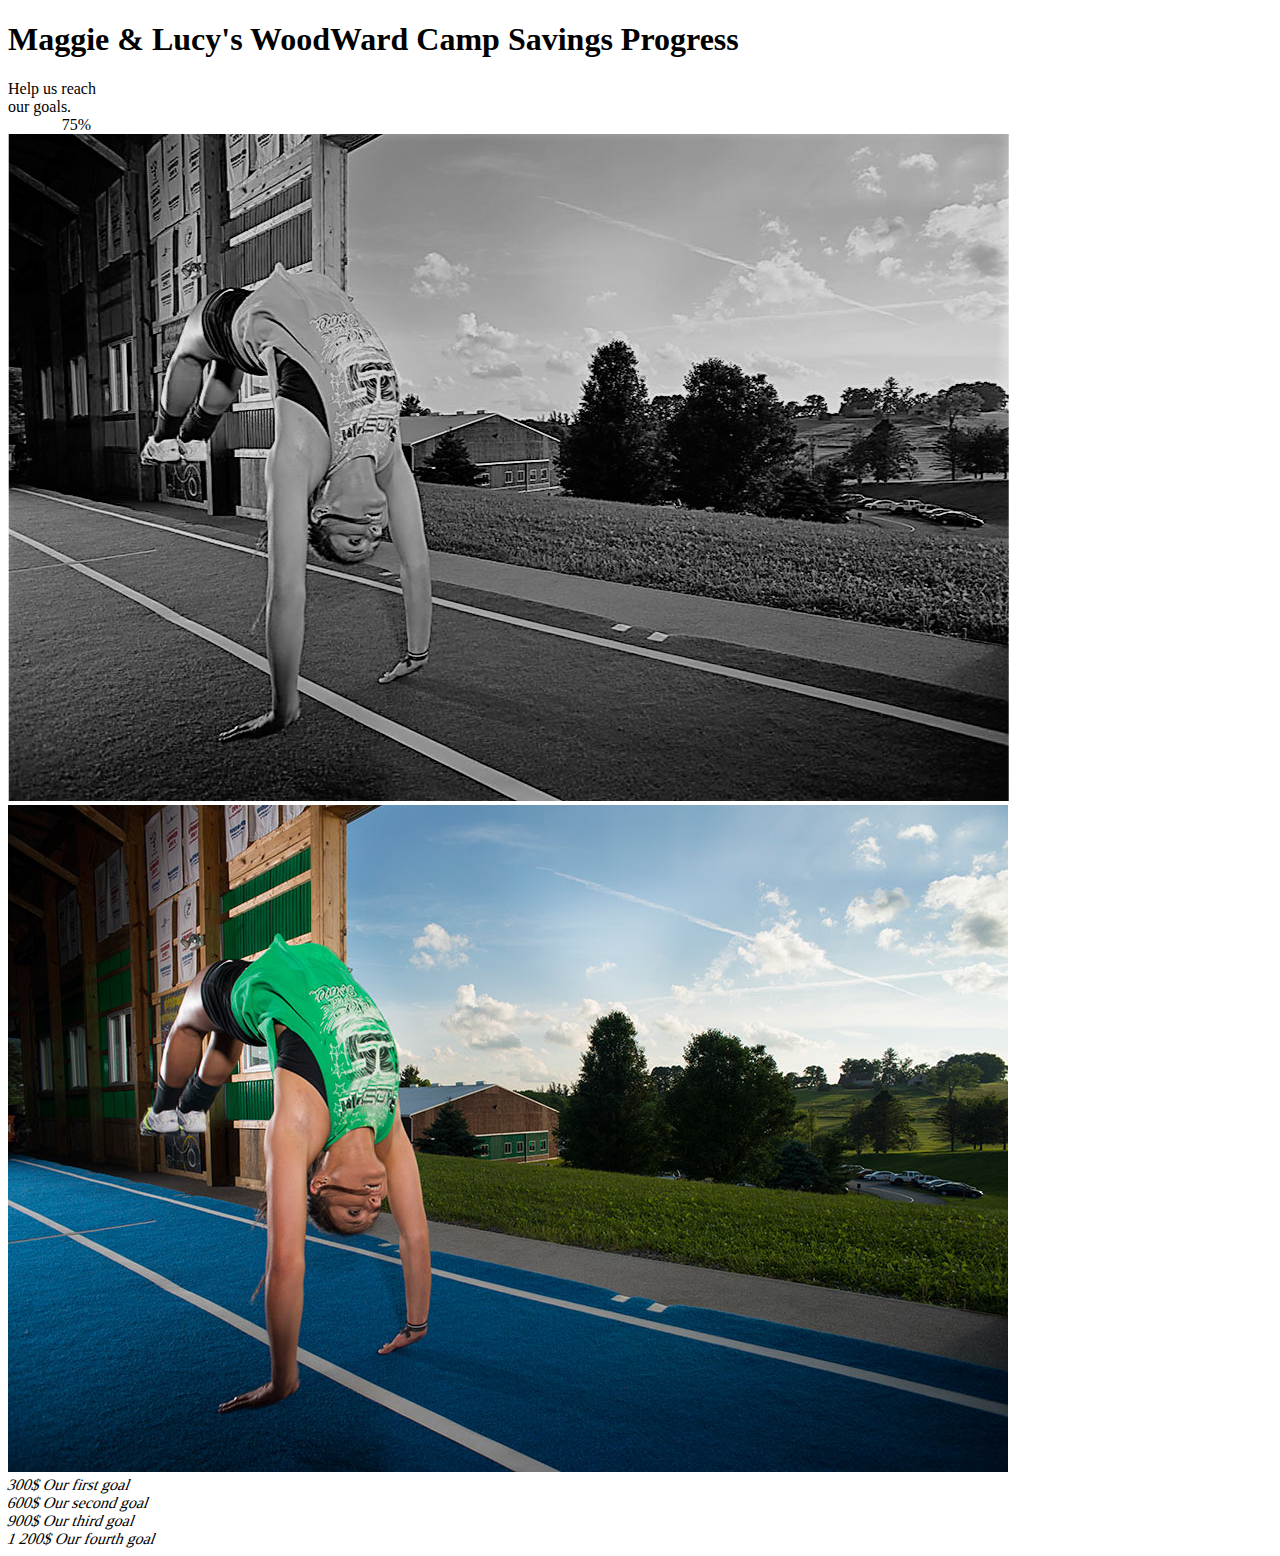
==== index.html @ e4cbbcf6 "Add files via upload" ====
<!DOCTYPE html>
<html lang="en">
<head>
    <meta charset="UTF-8">
    <title>MonkeyApp</title>
    <link href="http://www.jqueryscript.net/css/jquerysctipttop.css" rel="stylesheet" type="text/css">
    <link rel="stylesheet" href="https://maxcdn.bootstrapcdn.com/bootstrap/4.0.0-beta/css/bootstrap.min.css" integrity="sha384-/Y6pD6FV/Vv2HJnA6t+vslU6fwYXjCFtcEpHbNJ0lyAFsXTsjBbfaDjzALeQsN6M" crossorigin="anonymous">
    <link href="http://www.holisticanalyticswnc.com/MonkeyApp/Beau/jquery-goal-slider.css" rel="stylesheet" type="text/css">
    <link href="http://www.holisticanalyticswnc.com/MonkeyApp/Beau/jquery-goal-slider.scss" rel="stylesheet" type="text/css">

</head>
<body>
<div class="cssload-container">
    <div class="cssload-whirlpool"></div>
    <div class="container">
        <h1 class="text-center">Maggie & Lucy's WoodWard Camp Savings Progress</h1>
        <div class="jgs__container" style="opacity: 1;">
            <div class="jgs__motivational active">
                Help us reach <br> our goals.
            </div>
            <div class="jgs__image-container">
                <div class="jgs__percentage-container active" style="margin-left: 53.7315px; left: 76%;">
                    <span class="jgs__percentage-value">75%</span>
                </div>
                <div class="jgs__overlay-container" style="transform: skewX(-20deg); width: 25%;">
                    <img class="jgs__overlay-image" src="overlay.jpg" alt="" style="transform: skewX(20deg);">
                </div>
                <img class="jgs__image-base" src="original.jpg" alt="">
            </div>
            <div class="jgs__steps-container">
                <div class="jgs__steps-highlighted" style="transform: skewX(-20deg);"></div>
                <div class="jgs__step" style="transform: skewX(-20deg);">
                    <span class="jgs__sum-goal" style="transform: skewX(20deg);">300$</span>
                    <span class="jgs__goal" style="transform: skewX(20deg);">Our first goal</span>
                </div>
                <div class="jgs__step" style="transform: skewX(-20deg);">
                    <span class="jgs__sum-goal" style="transform: skewX(20deg);">600$</span>
                    <span class="jgs__goal" style="transform: skewX(20deg);">Our second goal</span>
                </div>
                <div class="jgs__step" style="transform: skewX(-20deg);">
                    <span class="jgs__sum-goal" style="transform: skewX(20deg);">900$</span>
                    <span class="jgs__goal" style="transform: skewX(20deg);">Our third goal</span>
                </div>
                <div class="jgs__step" style="transform: skewX(-20deg);">
                    <span class="jgs__sum-goal" style="transform: skewX(20deg);">1 200$</span>
                    <span class="jgs__goal" style="transform: skewX(20deg);">Our fourth goal</span>
                </div>
            </div>
        </div>
    </div>
    <script src="https://code.jquery.com/jquery-3.2.1.min.js"
            integrity="sha256-hwg4gsxgFZhOsEEamdOYGBf13FyQuiTwlAQgxVSNgt4="
            crossorigin="anonymous"></script>
    <script src="http://www.holisticanalyticswnc.com/MonkeyApp/Beau/jquery-goal-slider.js"></script>
    <script>

        $(document).ready(function () {
            $.ajax({
            type: "POST",
            url: 'http://www.holisticanalyticswnc.com/MonkeyApp/Beau/dbctest.php',
            data: {},
            success: function(data) {
                trr=JSON.parse(data);
                //process data returned from php
                goal=1200;
                currentM=trr.MagBalance;
                //get current variable values
                ratioM=(currentM/goal)*100;
                //calculate ratio
                $('.jgs__steps-highlighted').css("width",ratioM);
                $('.jgs__percentage-value').text('So Far:'+currentM+' dollars');
                $('.jgs__container').goalSlider({
                    percentage: ratioM,
                    duration: 6023,
                    delay: 3000,
                    slantDegree: 20
                });        }
        });

        });


    </script>

</div></body></html>
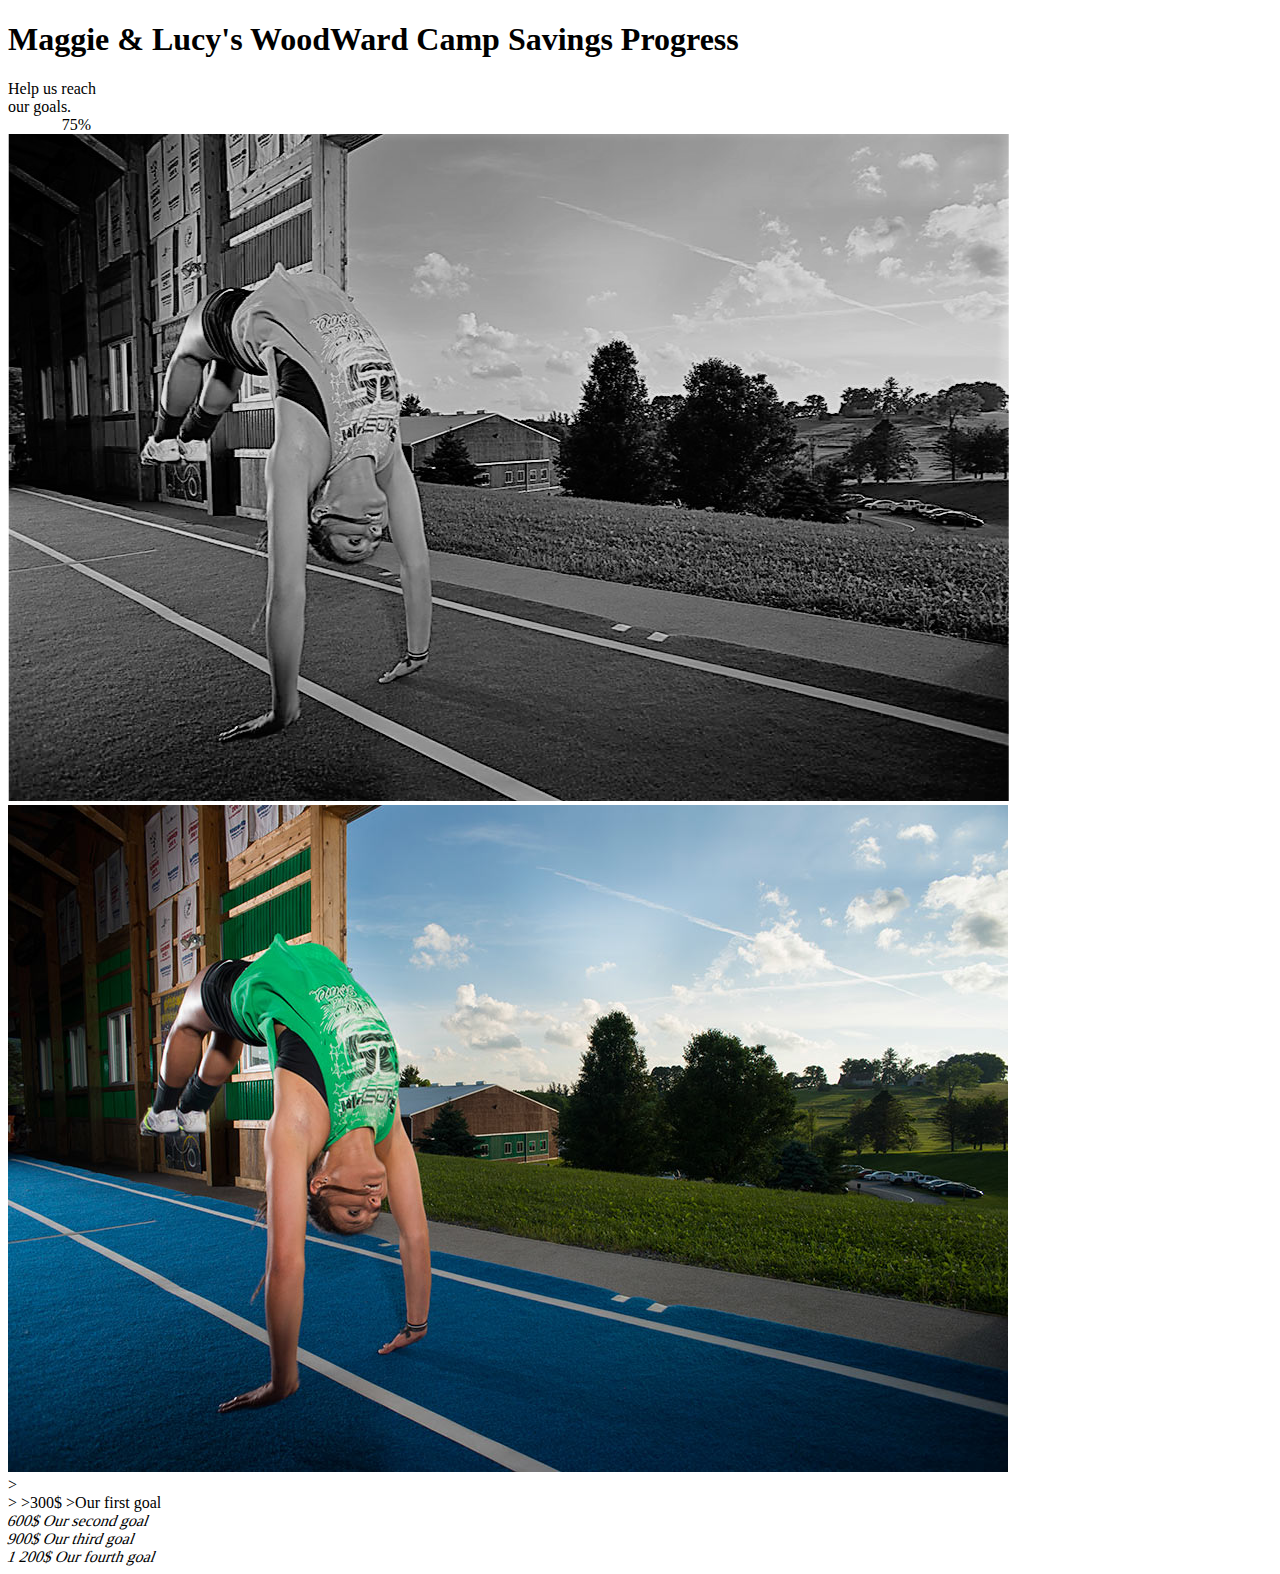
==== commit bc199988: "Add files via upload" ====
--- a/index.html
+++ b/index.html
@@ -4,6 +4,9 @@
 <head>
     <meta charset="UTF-8">
     <title>MonkeyApp</title>
+    <script src="https://code.jquery.com/jquery-3.2.1.min.js"
+                                    integrity="sha256-hwg4gsxgFZhOsEEamdOYGBf13FyQuiTwlAQgxVSNgt4="
+                                    crossorigin="anonymous"></script>
     <link href="http://www.jqueryscript.net/css/jquerysctipttop.css" rel="stylesheet" type="text/css">
     <link rel="stylesheet" href="https://maxcdn.bootstrapcdn.com/bootstrap/4.0.0-beta/css/bootstrap.min.css" integrity="sha384-/Y6pD6FV/Vv2HJnA6t+vslU6fwYXjCFtcEpHbNJ0lyAFsXTsjBbfaDjzALeQsN6M" crossorigin="anonymous">
     <link href="http://www.holisticanalyticswnc.com/MonkeyApp/Beau/jquery-goal-slider.css" rel="stylesheet" type="text/css">
@@ -29,10 +32,10 @@
                 <img class="jgs__image-base" src="original.jpg" alt="">
             </div>
             <div class="jgs__steps-container">
-                <div class="jgs__steps-highlighted" style="transform: skewX(-20deg);"></div>
-                <div class="jgs__step" style="transform: skewX(-20deg);">
-                    <span class="jgs__sum-goal" style="transform: skewX(20deg);">300$</span>
-                    <span class="jgs__goal" style="transform: skewX(20deg);">Our first goal</span>
+                <div class="jgs__steps-highlighted" <!--style="transform: skewX(-20deg);"-->></div>
+                <div class="jgs__step" <!--style="transform: skewX(-20deg);"-->>
+                    <span class="jgs__sum-goal" <!--style="transform: skewX(20deg);"-->>300$</span>
+                    <span class="jgs__goal" <!--style="transform: skewX(20deg);"-->>Our first goal</span>
                 </div>
                 <div class="jgs__step" style="transform: skewX(-20deg);">
                     <span class="jgs__sum-goal" style="transform: skewX(20deg);">600$</span>
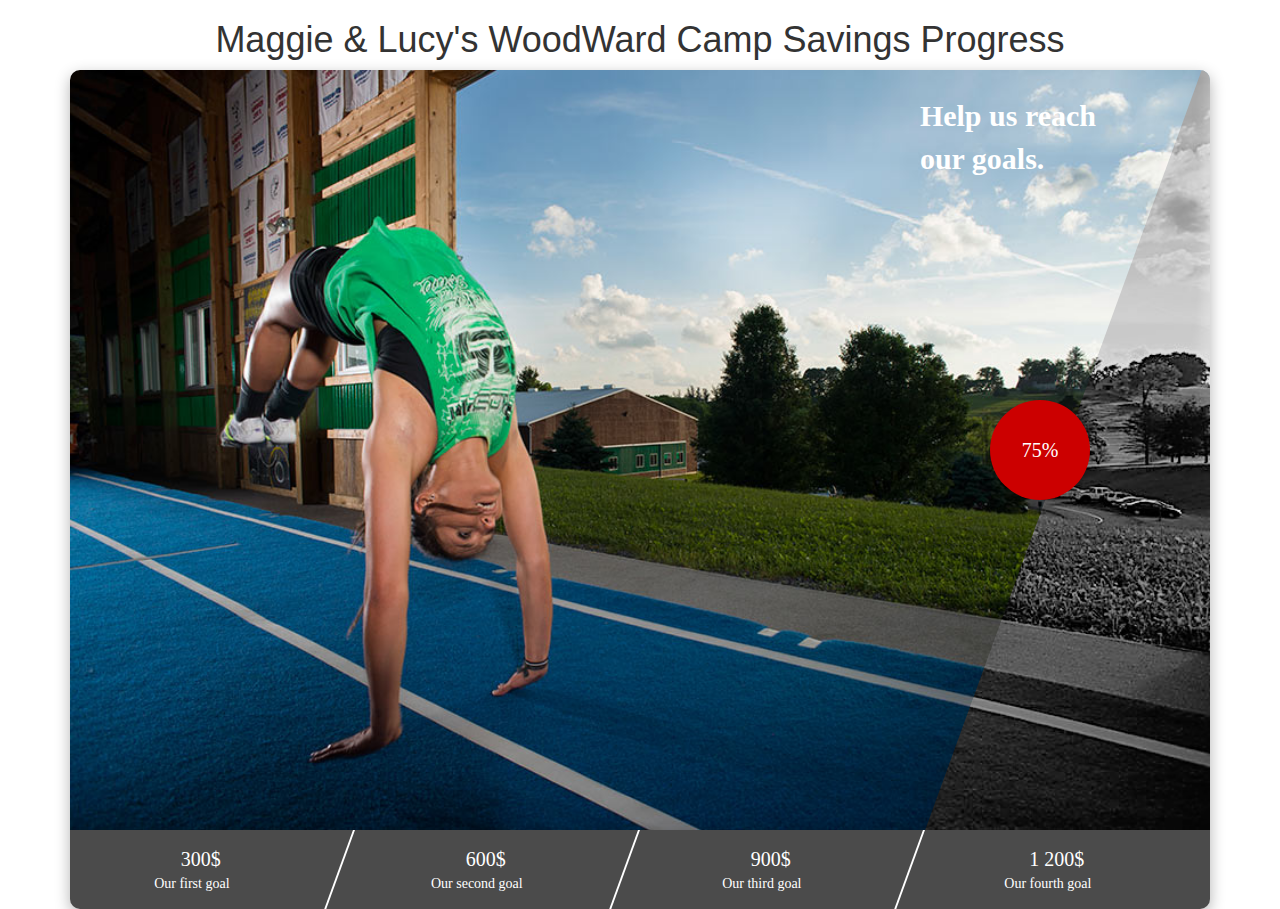
==== commit df011b8b: "Add files via upload" ====
--- a/index.html
+++ b/index.html
@@ -1,16 +1,13 @@
+
 
 <!DOCTYPE html>
 <html lang="en">
 <head>
     <meta charset="UTF-8">
     <title>MonkeyApp</title>
-    <script src="https://code.jquery.com/jquery-3.2.1.min.js"
-                                    integrity="sha256-hwg4gsxgFZhOsEEamdOYGBf13FyQuiTwlAQgxVSNgt4="
-                                    crossorigin="anonymous"></script>
     <link href="http://www.jqueryscript.net/css/jquerysctipttop.css" rel="stylesheet" type="text/css">
-    <link rel="stylesheet" href="https://maxcdn.bootstrapcdn.com/bootstrap/4.0.0-beta/css/bootstrap.min.css" integrity="sha384-/Y6pD6FV/Vv2HJnA6t+vslU6fwYXjCFtcEpHbNJ0lyAFsXTsjBbfaDjzALeQsN6M" crossorigin="anonymous">
-    <link href="http://www.holisticanalyticswnc.com/MonkeyApp/Beau/jquery-goal-slider.css" rel="stylesheet" type="text/css">
-    <link href="http://www.holisticanalyticswnc.com/MonkeyApp/Beau/jquery-goal-slider.scss" rel="stylesheet" type="text/css">
+    <link rel="stylesheet" href="http://netdna.bootstrapcdn.com/bootstrap/3.3.6/css/bootstrap.min.css">
+    <link href="jquery-goal-slider.css" rel="stylesheet" type="text/css">
 
 </head>
 <body>
@@ -32,10 +29,10 @@
                 <img class="jgs__image-base" src="original.jpg" alt="">
             </div>
             <div class="jgs__steps-container">
-                <div class="jgs__steps-highlighted" <!--style="transform: skewX(-20deg);"-->></div>
-                <div class="jgs__step" <!--style="transform: skewX(-20deg);"-->>
-                    <span class="jgs__sum-goal" <!--style="transform: skewX(20deg);"-->>300$</span>
-                    <span class="jgs__goal" <!--style="transform: skewX(20deg);"-->>Our first goal</span>
+                <div class="jgs__steps-highlighted" style="transform: skewX(-20deg);"></div>
+                <div class="jgs__step" style="transform: skewX(-20deg);">
+                    <span class="jgs__sum-goal" style="transform: skewX(20deg);">300$</span>
+                    <span class="jgs__goal" style="transform: skewX(20deg);">Our first goal</span>
                 </div>
                 <div class="jgs__step" style="transform: skewX(-20deg);">
                     <span class="jgs__sum-goal" style="transform: skewX(20deg);">600$</span>
@@ -52,16 +49,15 @@
             </div>
         </div>
     </div>
-    <script src="https://code.jquery.com/jquery-3.2.1.min.js"
-            integrity="sha256-hwg4gsxgFZhOsEEamdOYGBf13FyQuiTwlAQgxVSNgt4="
-            crossorigin="anonymous"></script>
-    <script src="http://www.holisticanalyticswnc.com/MonkeyApp/Beau/jquery-goal-slider.js"></script>
+    <script src="http://code.jquery.com/jquery-1.12.1.min.js"></script>
+    <script src="jquery-goal-slider.js"></script>
     <script>
+
 
         $(document).ready(function () {
             $.ajax({
             type: "POST",
-            url: 'http://www.holisticanalyticswnc.com/MonkeyApp/Beau/dbctest.php',
+            url: 'dbctest.php',
             data: {},
             success: function(data) {
                 trr=JSON.parse(data);
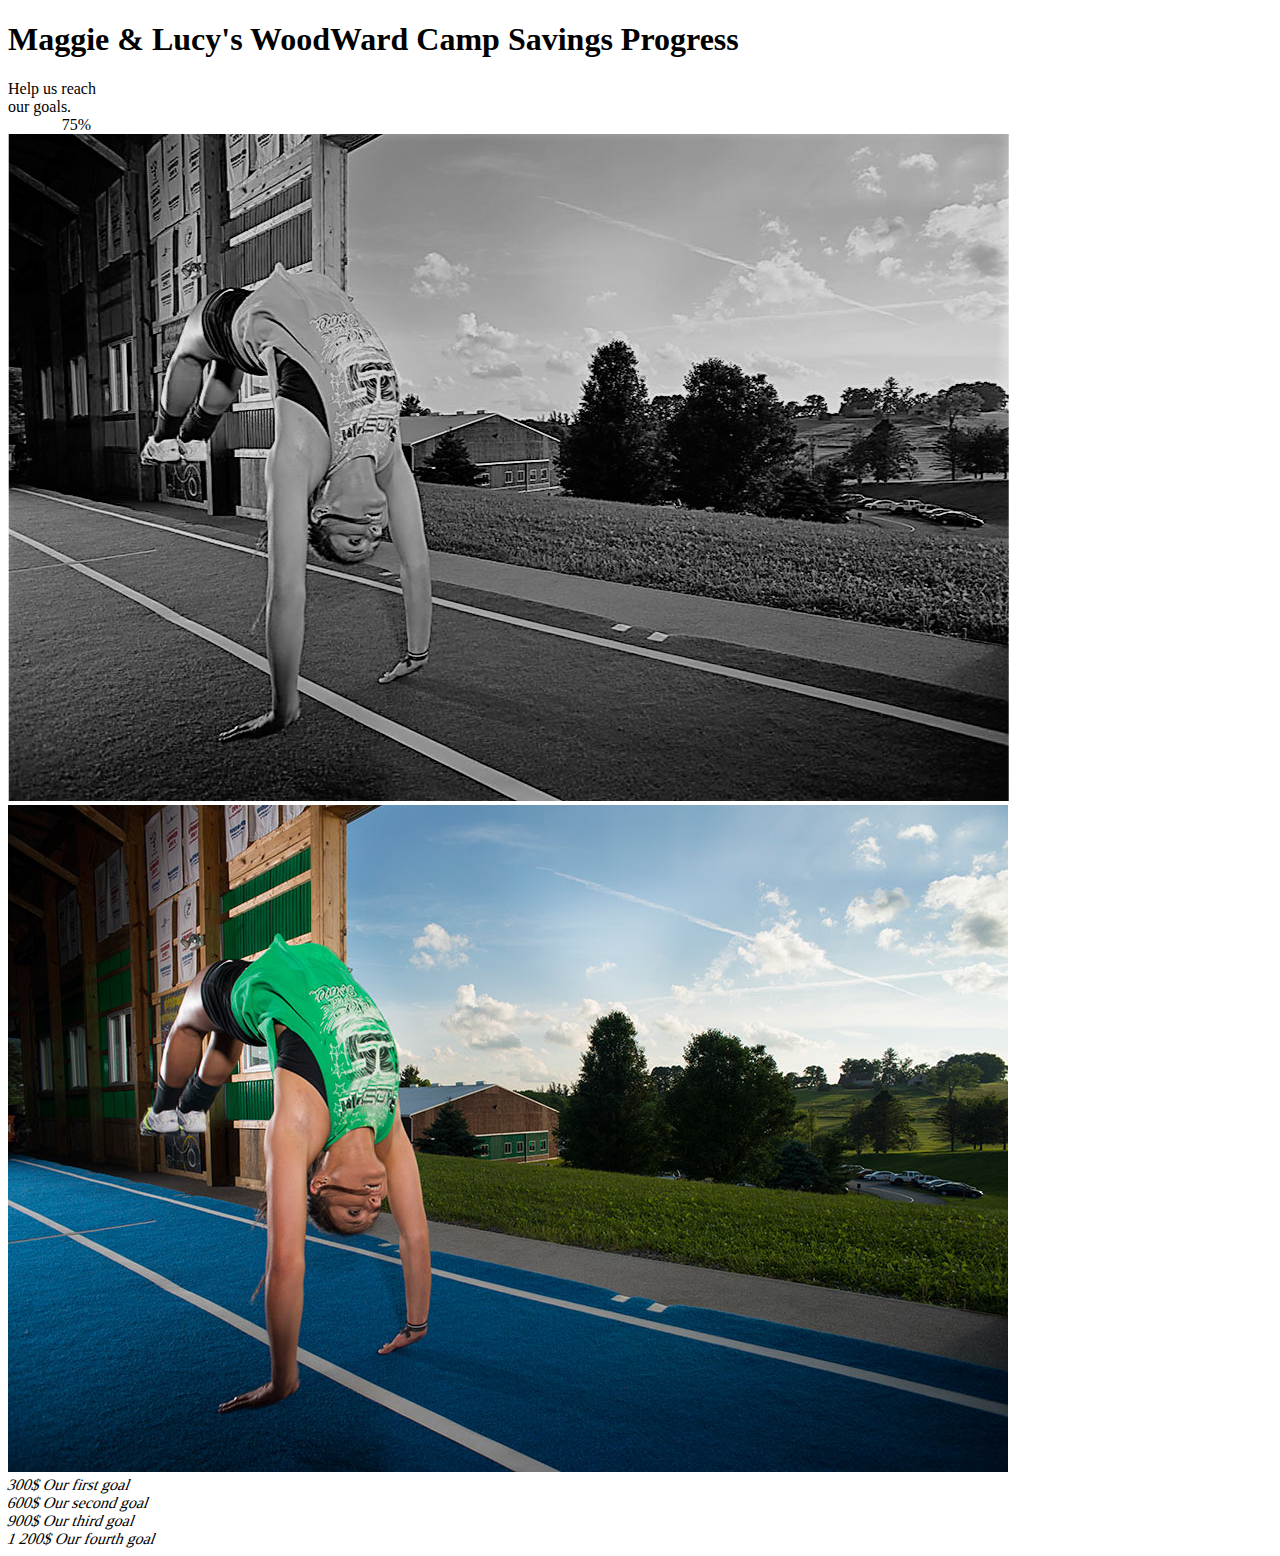
==== commit 263c1ffb: "Add files via upload" ====
--- a/index.html
+++ b/index.html
@@ -1,13 +1,14 @@
-
 
 <!DOCTYPE html>
 <html lang="en">
 <head>
     <meta charset="UTF-8">
     <title>MonkeyApp</title>
+
     <link href="http://www.jqueryscript.net/css/jquerysctipttop.css" rel="stylesheet" type="text/css">
-    <link rel="stylesheet" href="http://netdna.bootstrapcdn.com/bootstrap/3.3.6/css/bootstrap.min.css">
-    <link href="jquery-goal-slider.css" rel="stylesheet" type="text/css">
+    <link rel="stylesheet" href="https://maxcdn.bootstrapcdn.com/bootstrap/4.0.0-beta/css/bootstrap.min.css" integrity="sha384-/Y6pD6FV/Vv2HJnA6t+vslU6fwYXjCFtcEpHbNJ0lyAFsXTsjBbfaDjzALeQsN6M" crossorigin="anonymous">
+    <link href="http://www.holisticanalyticswnc.com/MonkeyApp/Beau/jquery-goal-slider.css" rel="stylesheet" type="text/css">
+    <link href="http://www.holisticanalyticswnc.com/MonkeyApp/Beau/jquery-goal-slider.scss" rel="stylesheet" type="text/css">
 
 </head>
 <body>
@@ -49,33 +50,34 @@
             </div>
         </div>
     </div>
-    <script src="http://code.jquery.com/jquery-1.12.1.min.js"></script>
-    <script src="jquery-goal-slider.js"></script>
+    <script src="https://code.jquery.com/jquery-3.2.1.min.js"
+            integrity="sha256-hwg4gsxgFZhOsEEamdOYGBf13FyQuiTwlAQgxVSNgt4="
+            crossorigin="anonymous"></script>
+    <script src="http://www.holisticanalyticswnc.com/MonkeyApp/Beau/jquery-goal-slider.js"></script>
     <script>
-
 
         $(document).ready(function () {
             $.ajax({
-            type: "POST",
-            url: 'dbctest.php',
-            data: {},
-            success: function(data) {
-                trr=JSON.parse(data);
-                //process data returned from php
-                goal=1200;
-                currentM=trr.MagBalance;
-                //get current variable values
-                ratioM=(currentM/goal)*100;
-                //calculate ratio
-                $('.jgs__steps-highlighted').css("width",ratioM);
-                $('.jgs__percentage-value').text('So Far:'+currentM+' dollars');
-                $('.jgs__container').goalSlider({
-                    percentage: ratioM,
-                    duration: 6023,
-                    delay: 3000,
-                    slantDegree: 20
-                });        }
-        });
+                type: "POST",
+                url: 'http://www.holisticanalyticswnc.com/MonkeyApp/Beau/dbctest.php',
+                data: {},
+                success: function(data) {
+                    trr=JSON.parse(data);
+                    //process data returned from php
+                    goal=1200;
+                    currentM=trr.MagBalance;
+                    //get current variable values
+                    ratioM=(currentM/goal)*100;
+                    //calculate ratio
+                    $('.jgs__steps-highlighted').css("width",ratioM);
+                    $('.jgs__percentage-value').text('So Far:'+currentM+' dollars');
+                    $('.jgs__container').goalSlider({
+                        percentage: ratioM,
+                        duration: 6023,
+                        delay: 3000,
+                        slantDegree: 20
+                    });        }
+            });
 
         });
 
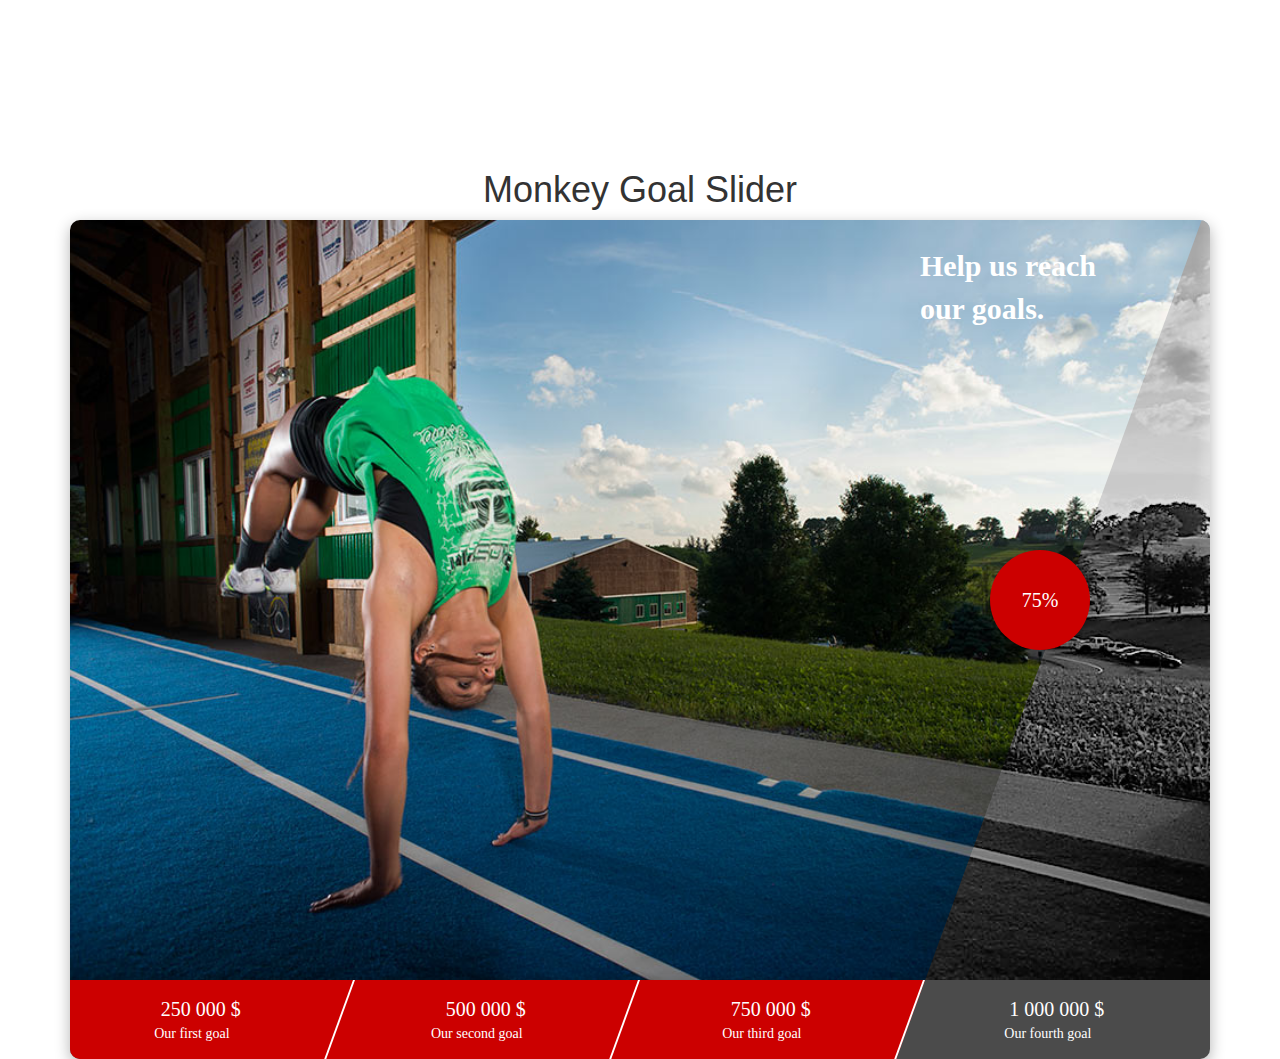
==== commit b84cc09a: "Add files via upload" ====
--- a/index.html
+++ b/index.html
@@ -1,88 +1,96 @@
+<html><head>
+    <meta charset="utf-8">
+    <meta http-equiv="X-UA-Compatible" content="IE=edge,chrome=1">
+    <meta name="viewport" content="width=device-width, initial-scale=1">
+    <title>Monkey Goal Slider</title>
+    <link href="http://www.jqueryscript.net/css/jquerysctipttop.css" rel="stylesheet" type="text/css">
+    <link rel="stylesheet" href="http://netdna.bootstrapcdn.com/bootstrap/3.3.6/css/bootstrap.min.css">
+    <link href="jquery-goal-slider.css" rel="stylesheet" type="text/css">
+    <style>
+        .container { margin-top:150px;}
+    </style>
+</head>
 
-<!DOCTYPE html>
-<html lang="en">
-<head>
-    <meta charset="UTF-8">
-    <title>MonkeyApp</title>
-
-    <link href="http://www.jqueryscript.net/css/jquerysctipttop.css" rel="stylesheet" type="text/css">
-    <link rel="stylesheet" href="https://maxcdn.bootstrapcdn.com/bootstrap/4.0.0-beta/css/bootstrap.min.css" integrity="sha384-/Y6pD6FV/Vv2HJnA6t+vslU6fwYXjCFtcEpHbNJ0lyAFsXTsjBbfaDjzALeQsN6M" crossorigin="anonymous">
-    <link href="http://www.holisticanalyticswnc.com/MonkeyApp/Beau/jquery-goal-slider.css" rel="stylesheet" type="text/css">
-    <link href="http://www.holisticanalyticswnc.com/MonkeyApp/Beau/jquery-goal-slider.scss" rel="stylesheet" type="text/css">
-
-</head>
-<body>
+<body style="">
 <div class="cssload-container">
     <div class="cssload-whirlpool"></div>
     <div class="container">
-        <h1 class="text-center">Maggie & Lucy's WoodWard Camp Savings Progress</h1>
+        <h1 class="text-center">Monkey Goal Slider</h1>
         <div class="jgs__container" style="opacity: 1;">
             <div class="jgs__motivational active">
                 Help us reach <br> our goals.
             </div>
             <div class="jgs__image-container">
-                <div class="jgs__percentage-container active" style="margin-left: 53.7315px; left: 76%;">
+                <div class="jgs__percentage-container active" style="margin-left: 53.7315px; left: 75.9974%;">
                     <span class="jgs__percentage-value">75%</span>
                 </div>
-                <div class="jgs__overlay-container" style="transform: skewX(-20deg); width: 25%;">
+                <div class="jgs__overlay-container" style="transform: skewX(-20deg); width: 25.0025%;">
                     <img class="jgs__overlay-image" src="overlay.jpg" alt="" style="transform: skewX(20deg);">
                 </div>
                 <img class="jgs__image-base" src="original.jpg" alt="">
             </div>
             <div class="jgs__steps-container">
-                <div class="jgs__steps-highlighted" style="transform: skewX(-20deg);"></div>
+                <div class="jgs__steps-highlighted" style="transform: skewX(-20deg); width: 74.9975%;"></div>
                 <div class="jgs__step" style="transform: skewX(-20deg);">
-                    <span class="jgs__sum-goal" style="transform: skewX(20deg);">300$</span>
+                    <span class="jgs__sum-goal" style="transform: skewX(20deg);">250 000 $</span>
                     <span class="jgs__goal" style="transform: skewX(20deg);">Our first goal</span>
                 </div>
                 <div class="jgs__step" style="transform: skewX(-20deg);">
-                    <span class="jgs__sum-goal" style="transform: skewX(20deg);">600$</span>
+                    <span class="jgs__sum-goal" style="transform: skewX(20deg);">500 000 $</span>
                     <span class="jgs__goal" style="transform: skewX(20deg);">Our second goal</span>
                 </div>
                 <div class="jgs__step" style="transform: skewX(-20deg);">
-                    <span class="jgs__sum-goal" style="transform: skewX(20deg);">900$</span>
+                    <span class="jgs__sum-goal" style="transform: skewX(20deg);">750 000 $</span>
                     <span class="jgs__goal" style="transform: skewX(20deg);">Our third goal</span>
                 </div>
                 <div class="jgs__step" style="transform: skewX(-20deg);">
-                    <span class="jgs__sum-goal" style="transform: skewX(20deg);">1 200$</span>
+                    <span class="jgs__sum-goal" style="transform: skewX(20deg);">1 000 000 $</span>
                     <span class="jgs__goal" style="transform: skewX(20deg);">Our fourth goal</span>
                 </div>
             </div>
         </div>
     </div>
-    <script src="https://code.jquery.com/jquery-3.2.1.min.js"
-            integrity="sha256-hwg4gsxgFZhOsEEamdOYGBf13FyQuiTwlAQgxVSNgt4="
-            crossorigin="anonymous"></script>
-    <script src="http://www.holisticanalyticswnc.com/MonkeyApp/Beau/jquery-goal-slider.js"></script>
+    <script src="http://code.jquery.com/jquery-1.12.1.min.js"></script>
+    <script src="jquery-goal-slider.js"></script>
     <script>
+        $(document).ready(function () {
 
-        $(document).ready(function () {
             $.ajax({
                 type: "POST",
                 url: 'http://www.holisticanalyticswnc.com/MonkeyApp/Beau/dbctest.php',
                 data: {},
                 success: function(data) {
-                    trr=JSON.parse(data);
-                    //process data returned from php
-                    goal=1200;
-                    currentM=trr.MagBalance;
-                    //get current variable values
-                    ratioM=(currentM/goal)*100;
-                    //calculate ratio
-                    $('.jgs__steps-highlighted').css("width",ratioM);
-                    $('.jgs__percentage-value').text('So Far:'+currentM+' dollars');
-                    $('.jgs__container').goalSlider({
-                        percentage: ratioM,
-                        duration: 6023,
-                        delay: 3000,
-                        slantDegree: 20
-                    });        }
+                     trr=JSON.parse(data);
+                     //process data returned from php
+                     goal=1200;
+                     currentM=trr.MagBalance;
+                     //get current variable values
+                     ratioM=Math.round((currentM/goal)*100);
+                     //calculate ratio
+                     $('.jgs__steps-highlighted').css("width",ratioM);
+                     $('.jgs__percentage-value').text('So Far:'+currentM+' dollars');
+            $('.jgs__container').goalSlider({
+                percentage: ratioM,
+                duration: 6023,
+                delay: 3000,
+                slantDegree: 20
             });
+        }});});
+    </script>
+    <!--<script type="text/javascript">
 
-        });
+        var _gaq = _gaq || [];
+        _gaq.push(['_setAccount', 'UA-36251023-1']);
+        _gaq.push(['_setDomainName', 'jqueryscript.net']);
+        _gaq.push(['_trackPageview']);
+
+        (function() {
+            var ga = document.createElement('script'); ga.type = 'text/javascript'; ga.async = true;
+            ga.src = ('https:' == document.location.protocol ? 'https://ssl' : 'http://www') + '.google-analytics.com/ga.js';
+            var s = document.getElementsByTagName('script')[0]; s.parentNode.insertBefore(ga, s);
+        })();
+
+    </script>-->
 
 
-    </script>
-
-</div></body></html>
-
+</div></body></html>